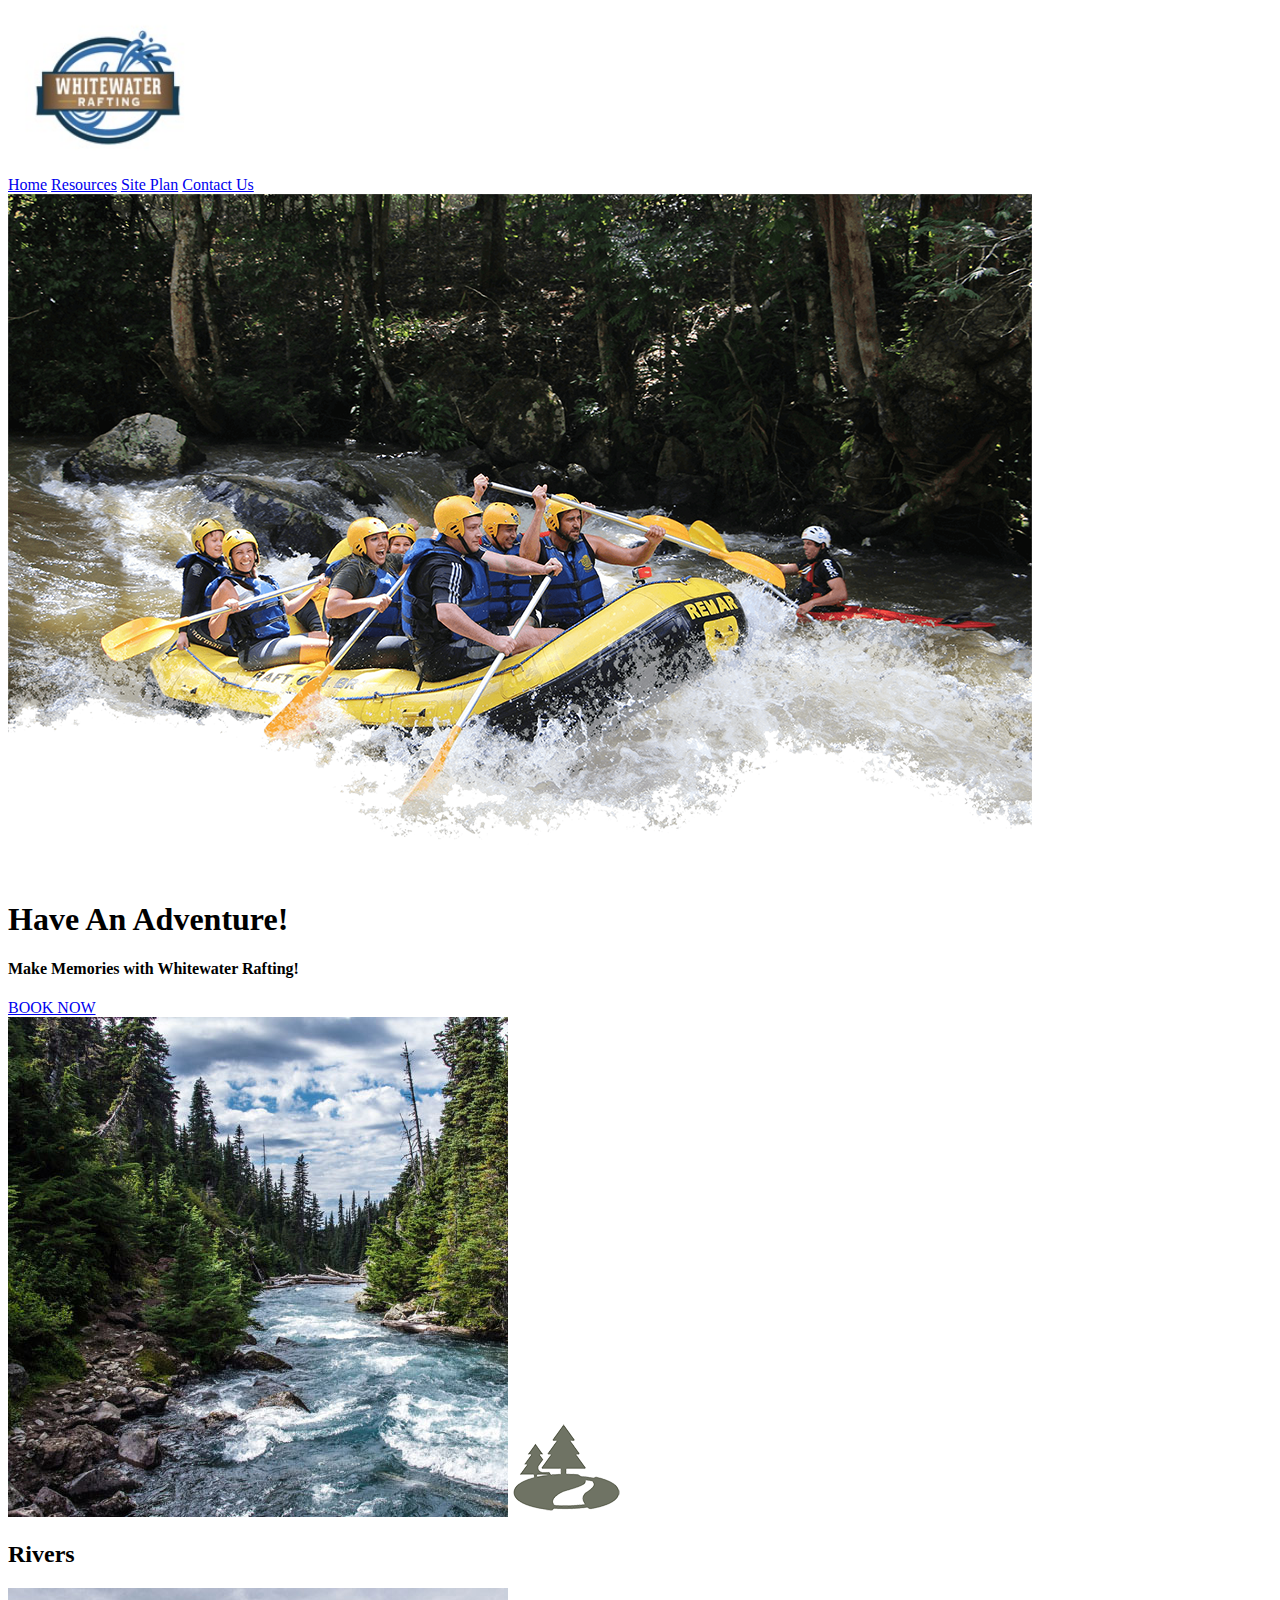
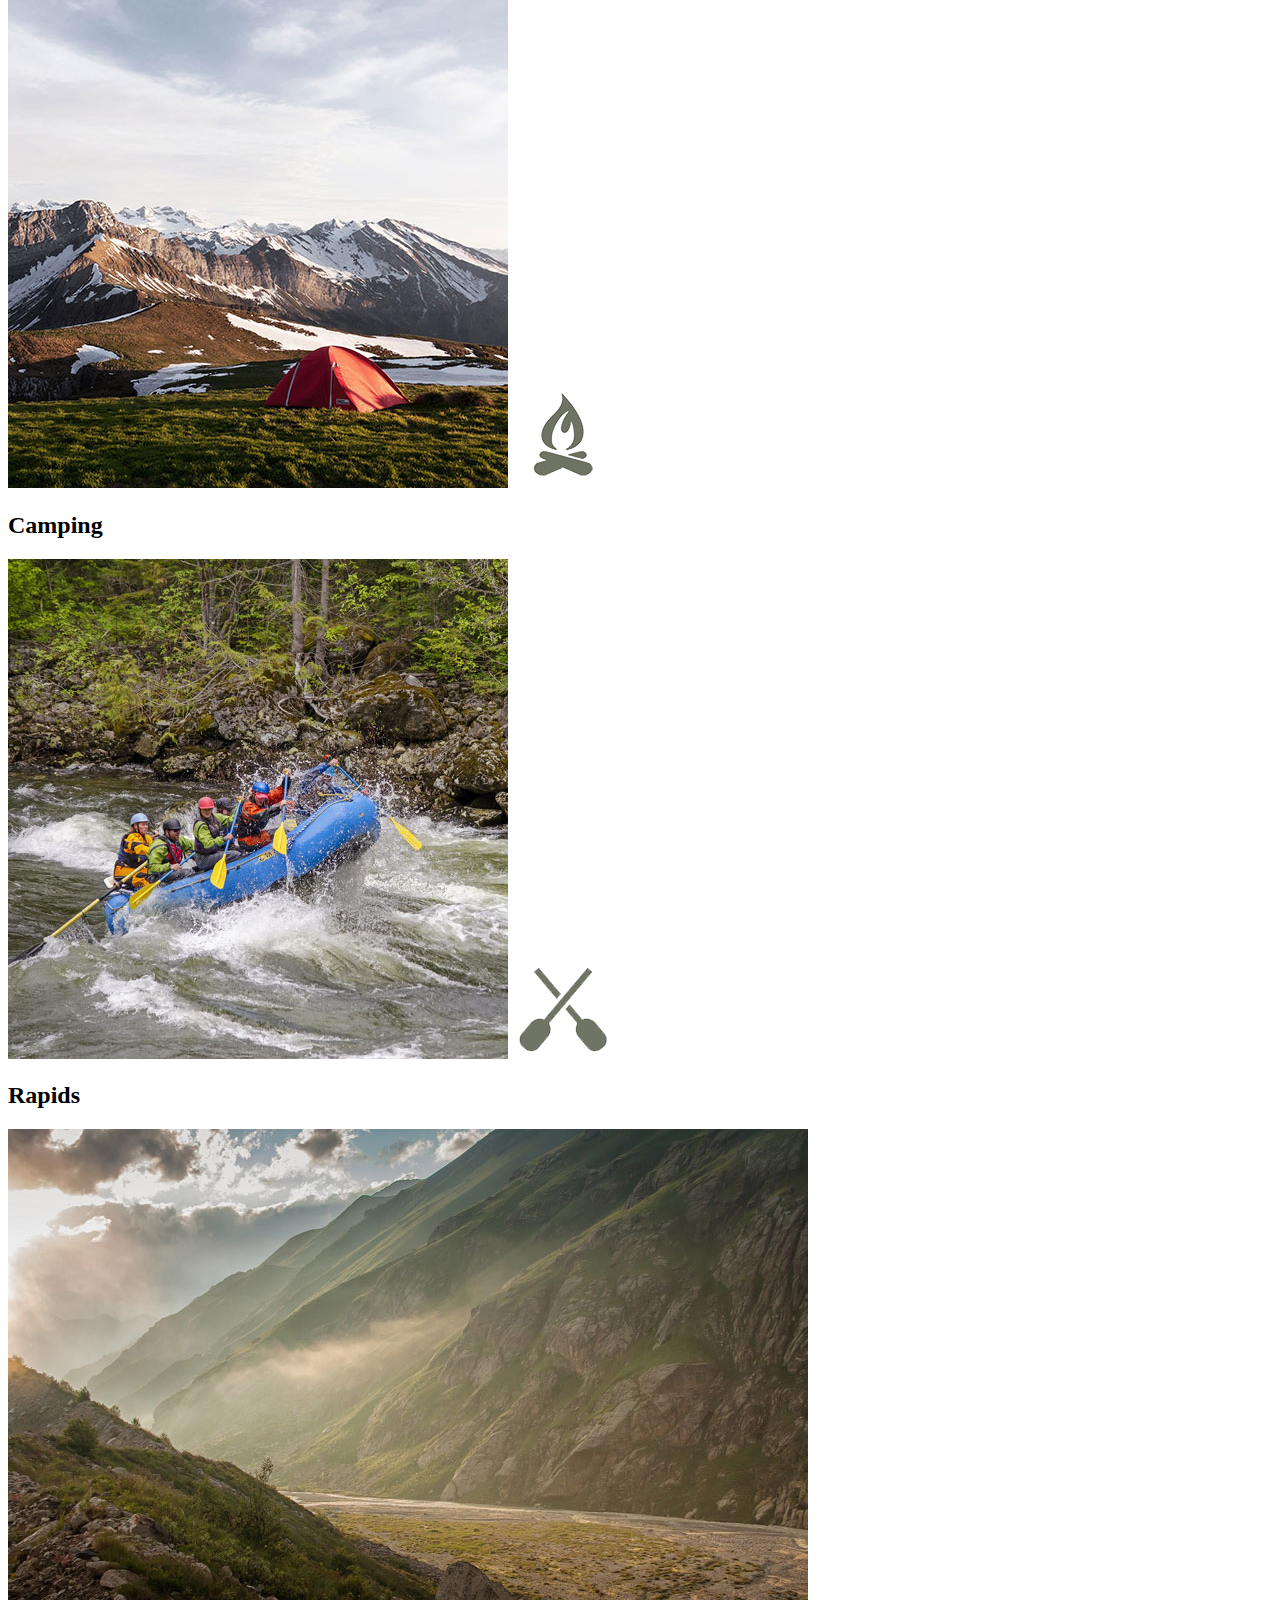
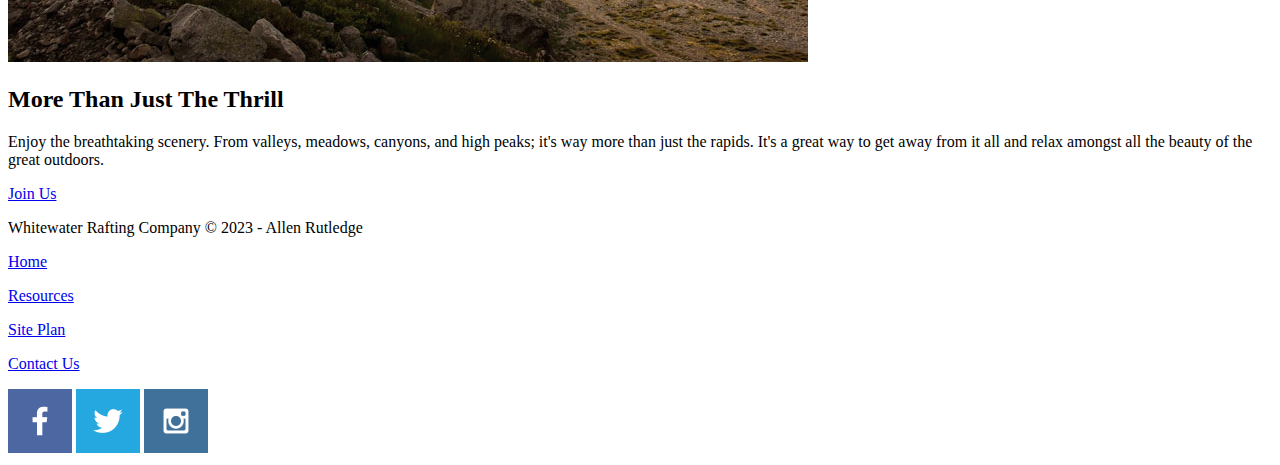
==== wwr/index.html @ f339f9ef "Updated Index page for WWR" ====
<!DOCTYPE html>
<html lang="en">
<head>
    <meta charset="UTF-8">
    <meta http-equiv="X-UA-Compatible" content="IE=edge">
    <meta name="viewport" content="width=device-width, initial-scale=1.0">
    <title>Whitewater Rafting | Home</title>
</head>
<body>
    <header>
        <img class="logo" src="https://AllenRutledge.github.io/wdd130-rutledge/wwr/images/Picture1.jpg" width="200" alt="Logo image" />
        <nav>
            <a href="index.html">Home</a>
            <a href="resources.html">Resources</a>
            <a href="site-plan-rafting.html">Site Plan</a>
            <a href="contact.html">Contact Us</a>
        </nav>
    </header>
    <div id="hero">
        <div id="herobox">
            <img src="https://AllenRutledge.github.io/wdd130-rutledge/wwr/images/hero.png" alt="People rafting as a team">
        </div>
        <section id="heromsg">
            <h1 class="home-title">Have An Adventure!</h1>
            <h4>Make Memories with Whitewater Rafting!</h4>
            <div class="buttonbox">
                <a class="book" href="contact.html">BOOK NOW</a>
            </div>
        </section>
    </div>
    <main class="homegrid">
        <section class="rivercard">
            <img class="cardimg" src="https://AllenRutledge.github.io/wdd130-rutledge/wwr/images/rivers.jpg" alt="River in a forest">
            <img class="icon" src="https://AllenRutledge.github.io/wdd130-rutledge/wwr/images/river_icon.png" alt="River icon">
            <h2>Rivers</h2>
        </section>
        <section class="campcard">
            <img class="cardimg" src="https://AllenRutledge.github.io/wdd130-rutledge/wwr/images/camping.jpg" alt="Tent near mountains">
            <img class="icon" src="https://AllenRutledge.github.io/wdd130-rutledge/wwr/images/fire_icon.png" alt="Campfire icon">
            <h2>Camping</h2>
        </section>
        <section class="rapidscard">
            <img class="cardimg" src="https://AllenRutledge.github.io/wdd130-rutledge/wwr/images/rapids.jpg" alt="People rafting">
            <img class="icon" src="https://AllenRutledge.github.io/wdd130-rutledge/wwr/images/oars.png" alt="Oars icon">
            <h2>Rapids</h2>
        </section>
        <img class="mountain" src="https://AllenRutledge.github.io/wdd130-rutledge/wwr/images/mountains.jpg" alt="Mountains on a cloudy day with the sun peeking out">
        <section class="msg">
            <h2>More Than Just The Thrill</h2>
            <p>Enjoy the breathtaking scenery. From valleys, meadows, canyons, and high peaks; it's way more than just the rapids. It's a great way to get away from it all and relax amongst all the beauty of the great outdoors. </p>
            <a class='join' href="resources.html">Join Us</a>
        </section>
    </main>
    <footer>
        <p>Whitewater Rafting Company © 2023 - Allen Rutledge</p>
        <p><a href="index.html">Home</a></p>
        <p><a href="resources.html">Resources</a></p>
        <p><a href="site-plan-rafting.html">Site Plan</a></p>
        <p><a href="contact.html">Contact Us</a></p>
        <div class="social">
            <a href="https://facebook.com">
                <img src="https://AllenRutledge.github.io/wdd130-rutledge/wwr/images/facebook.png" alt="Facebook icon"></a>
            <a href="https://twitter.com">
                <img src="https://AllenRutledge.github.io/wdd130-rutledge/wwr/images/twitter.png" alt="Twitter icon"></a>
            <a href="https://instagram.com">
                <img src="https://AllenRutledge.github.io/wdd130-rutledge/wwr/images/instagram.png" alt="Instagram icon"></a>
        </div>
    </footer>
</body>
</html>
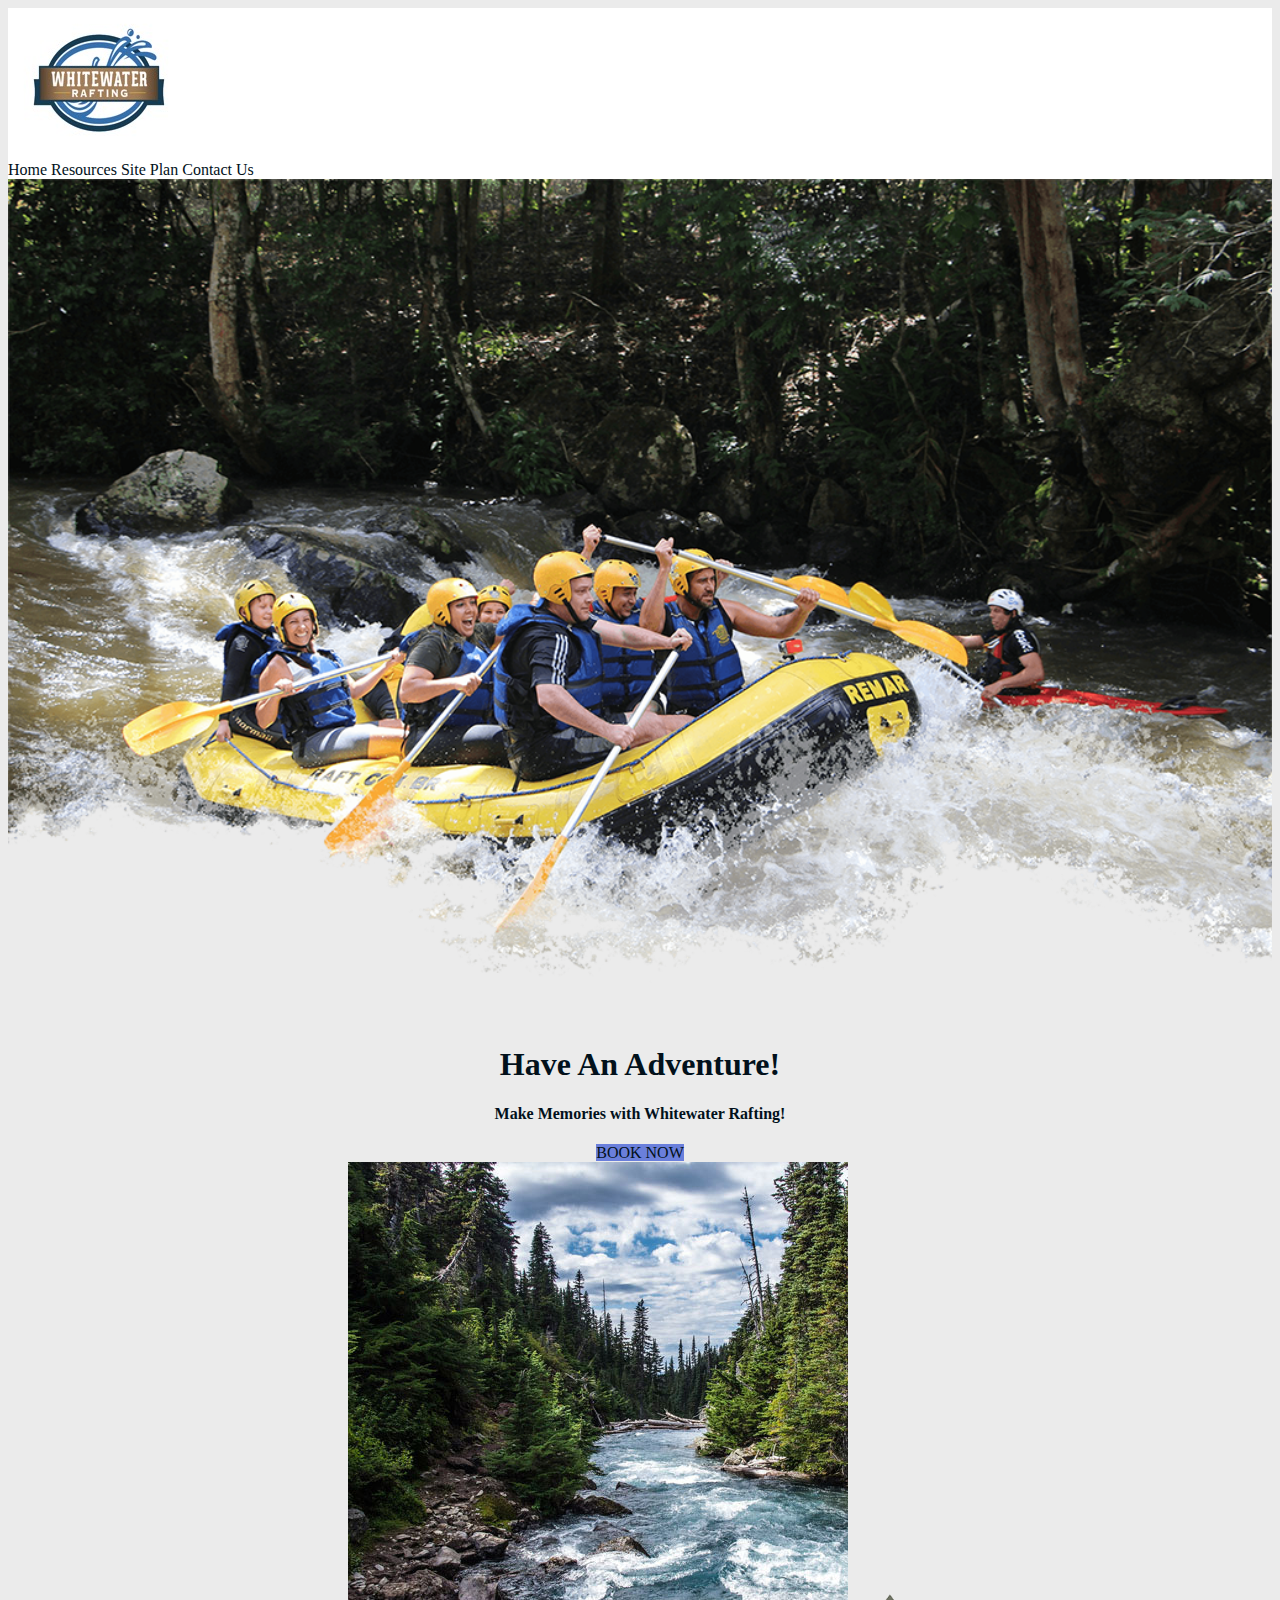
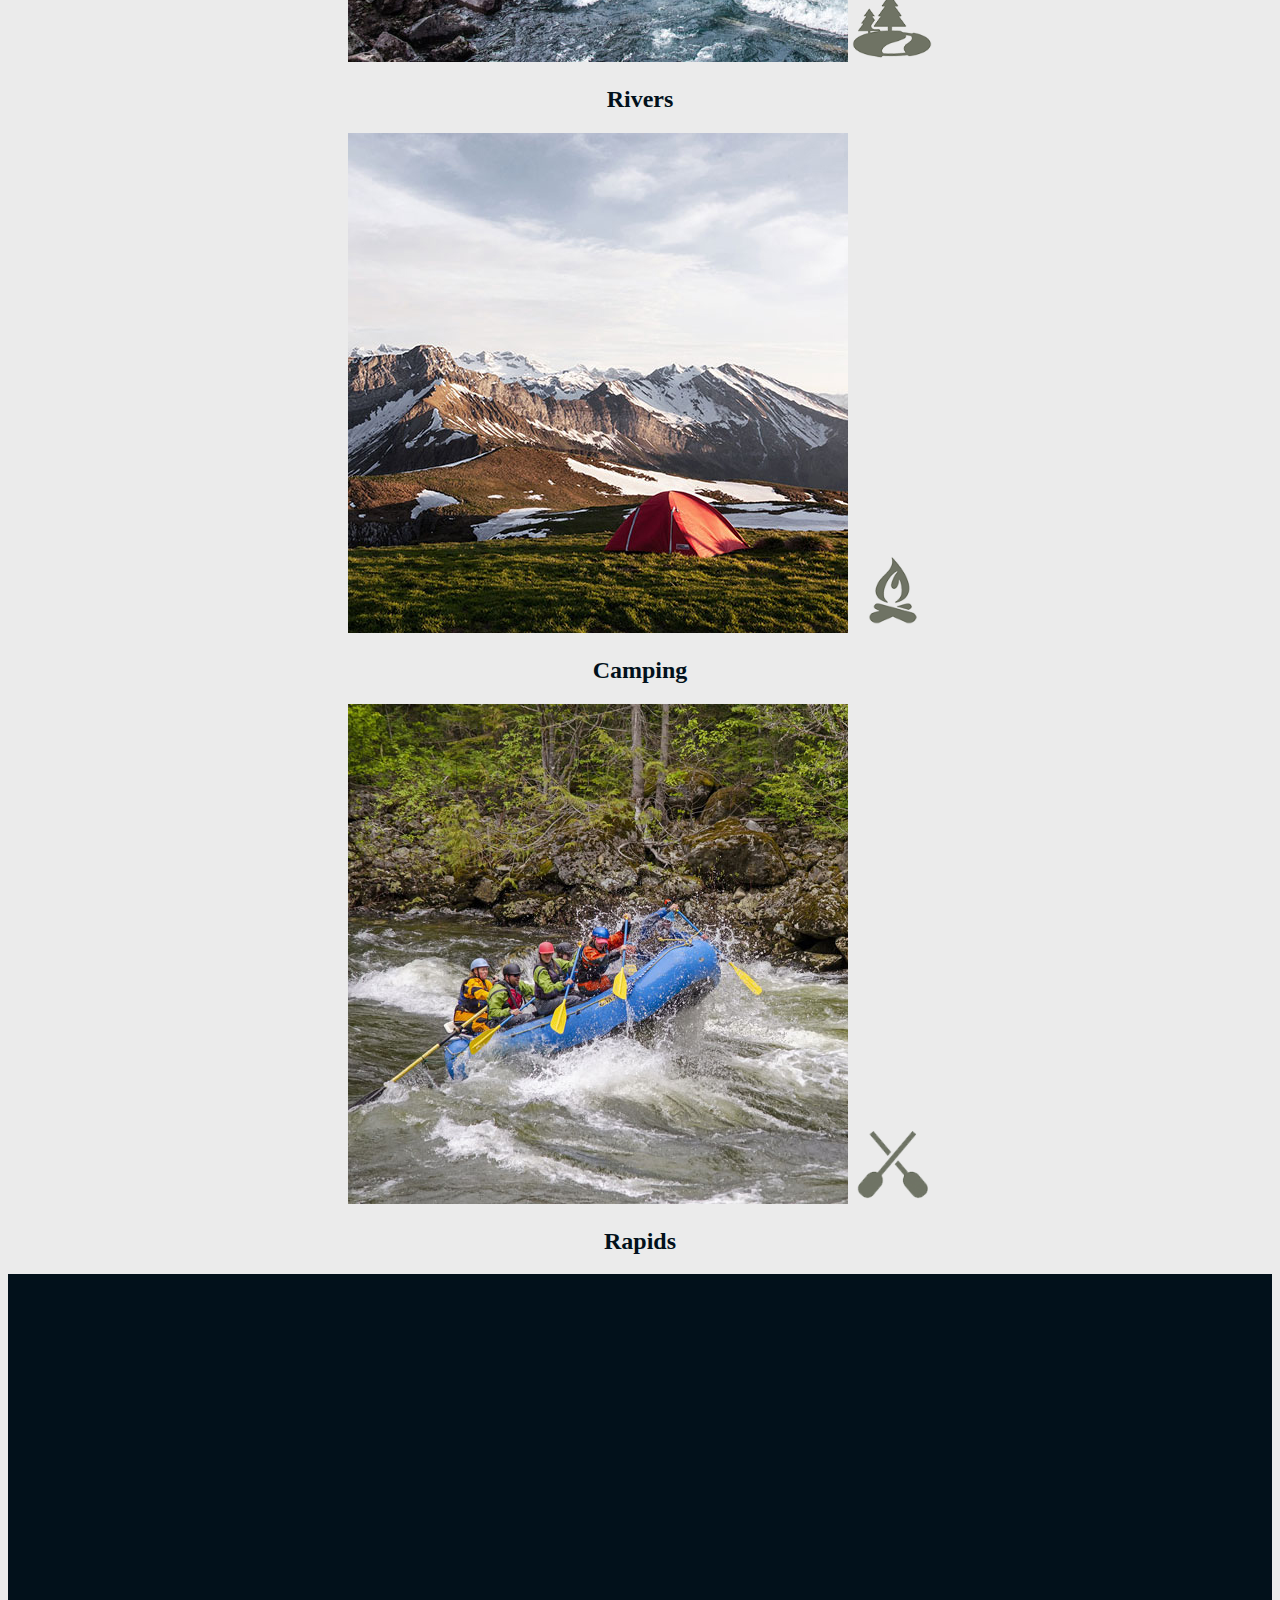
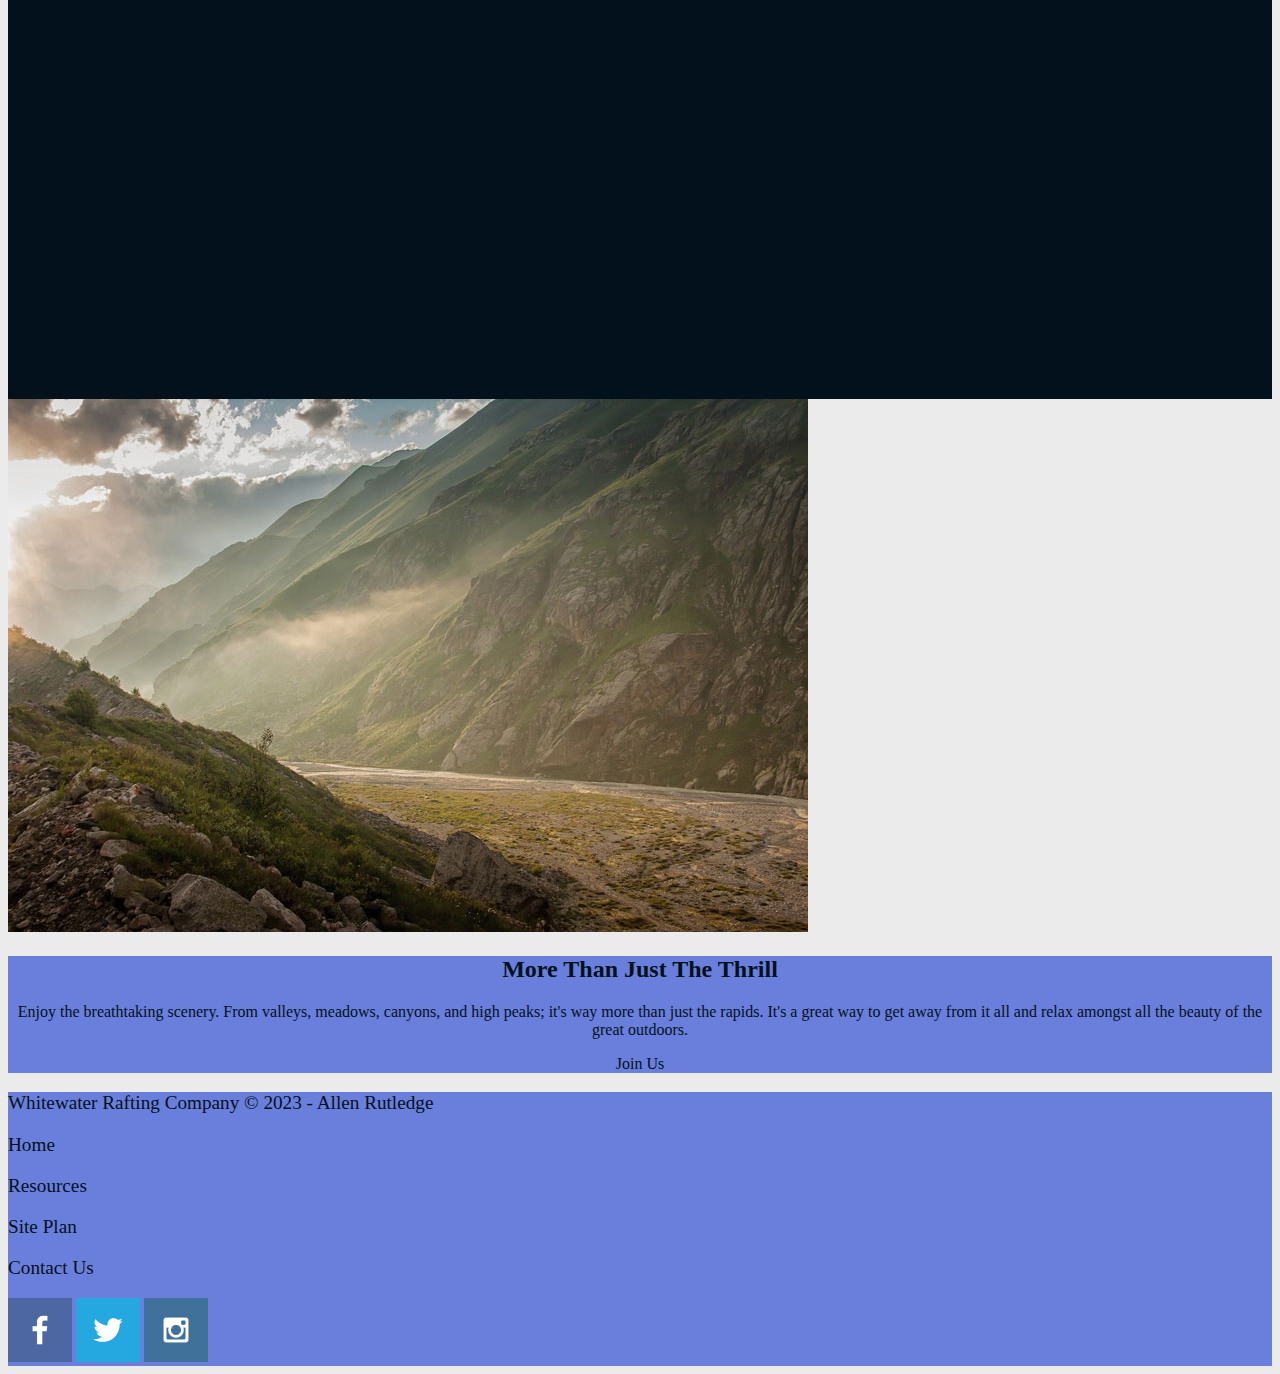
==== commit cec7c01c: "Changed some labeling on the WWR index page, and added a CSS file for it. Moreover, added an HTML an" ====
--- a/wwr/index.html
+++ b/wwr/index.html
@@ -4,67 +4,71 @@
     <meta charset="UTF-8">
     <meta http-equiv="X-UA-Compatible" content="IE=edge">
     <meta name="viewport" content="width=device-width, initial-scale=1.0">
+    <link rel="stylesheet" href="styles/styles.css">
     <title>Whitewater Rafting | Home</title>
 </head>
 <body>
-    <header>
-        <img class="logo" src="https://AllenRutledge.github.io/wdd130-rutledge/wwr/images/Picture1.jpg" width="200" alt="Logo image" />
-        <nav>
-            <a href="index.html">Home</a>
-            <a href="resources.html">Resources</a>
-            <a href="site-plan-rafting.html">Site Plan</a>
-            <a href="contact.html">Contact Us</a>
-        </nav>
-    </header>
-    <div id="hero">
-        <div id="herobox">
-            <img src="https://AllenRutledge.github.io/wdd130-rutledge/wwr/images/hero.png" alt="People rafting as a team">
+    <div id="stuff">
+        <header>
+            <img class="logo" src="https://AllenRutledge.github.io/wdd130-rutledge/wwr/images/Picture1.jpg" alt="Logo image">
+            <nav>
+                <a href="index.html">Home</a>
+                <a href="resources.html">Resources</a>
+                <a href="site-plan-rafting.html">Site Plan</a>
+                <a href="contact.html">Contact Us</a>
+            </nav>
+        </header>
+        <div id="hero">
+            <div id="herobox">
+                <img id="heroimg" src="https://AllenRutledge.github.io/wdd130-rutledge/wwr/images/hero.png" alt="People rafting as a team">
+            </div>
+            <section id="heromsg">
+                <h1 class="home-title">Have An Adventure!</h1>
+                <h4>Make Memories with Whitewater Rafting!</h4>
+                <div class="buttonbox">
+                    <a class="book" href="contact.html">BOOK NOW</a>
+                </div>
+            </section>
         </div>
-        <section id="heromsg">
-            <h1 class="home-title">Have An Adventure!</h1>
-            <h4>Make Memories with Whitewater Rafting!</h4>
-            <div class="buttonbox">
-                <a class="book" href="contact.html">BOOK NOW</a>
+        <main class="homegrid">
+            <section class="rivercard">
+                <img class="cardimg" src="https://AllenRutledge.github.io/wdd130-rutledge/wwr/images/rivers.jpg" alt="River in a forest">
+                <img class="icon" src="https://AllenRutledge.github.io/wdd130-rutledge/wwr/images/river_icon.png" alt="River icon">
+                <h2>Rivers</h2>
+            </section>
+            <section class="campcard">
+                <img class="cardimg" src="https://AllenRutledge.github.io/wdd130-rutledge/wwr/images/camping.jpg" alt="Tent near mountains">
+                <img class="icon" src="https://AllenRutledge.github.io/wdd130-rutledge/wwr/images/fire_icon.png" alt="Campfire icon">
+                <h2>Camping</h2>
+            </section>
+            <section class="rapidscard">
+                <img class="cardimg" src="https://AllenRutledge.github.io/wdd130-rutledge/wwr/images/rapids.jpg" alt="People rafting">
+                <img class="icon" src="https://AllenRutledge.github.io/wdd130-rutledge/wwr/images/oars.png" alt="Oars icon">
+                <h2>Rapids</h2>
+            </section>
+            <div id="background"></div>
+            <img class="mountain" src="https://AllenRutledge.github.io/wdd130-rutledge/wwr/images/mountains.jpg" alt="Mountains on a cloudy day with the sun peeking out">
+            <section class="msg">
+                <h2>More Than Just The Thrill</h2>
+                <p>Enjoy the breathtaking scenery. From valleys, meadows, canyons, and high peaks; it's way more than just the rapids. It's a great way to get away from it all and relax amongst all the beauty of the great outdoors. </p>
+                <a class='join' href="resources.html">Join Us</a>
+            </section>
+        </main>
+        <footer>
+            <p>Whitewater Rafting Company © 2023 - Allen Rutledge</p>
+            <p><a href="index.html">Home</a></p>
+            <p><a href="resources.html">Resources</a></p>
+            <p><a href="site-plan-rafting.html">Site Plan</a></p>
+            <p><a href="contact.html">Contact Us</a></p>
+            <div class="social">
+                <a href="https://facebook.com" target="_blank">
+                    <img src="https://AllenRutledge.github.io/wdd130-rutledge/wwr/images/facebook.png" alt="Facebook icon"></a>
+                <a href="https://twitter.com" target="_blank">
+                    <img src="https://AllenRutledge.github.io/wdd130-rutledge/wwr/images/twitter.png" alt="Twitter icon"></a>
+                <a href="https://instagram.com" target="_blank">
+                    <img src="https://AllenRutledge.github.io/wdd130-rutledge/wwr/images/instagram.png" alt="Instagram icon"></a>
             </div>
-        </section>
+        </footer>
     </div>
-    <main class="homegrid">
-        <section class="rivercard">
-            <img class="cardimg" src="https://AllenRutledge.github.io/wdd130-rutledge/wwr/images/rivers.jpg" alt="River in a forest">
-            <img class="icon" src="https://AllenRutledge.github.io/wdd130-rutledge/wwr/images/river_icon.png" alt="River icon">
-            <h2>Rivers</h2>
-        </section>
-        <section class="campcard">
-            <img class="cardimg" src="https://AllenRutledge.github.io/wdd130-rutledge/wwr/images/camping.jpg" alt="Tent near mountains">
-            <img class="icon" src="https://AllenRutledge.github.io/wdd130-rutledge/wwr/images/fire_icon.png" alt="Campfire icon">
-            <h2>Camping</h2>
-        </section>
-        <section class="rapidscard">
-            <img class="cardimg" src="https://AllenRutledge.github.io/wdd130-rutledge/wwr/images/rapids.jpg" alt="People rafting">
-            <img class="icon" src="https://AllenRutledge.github.io/wdd130-rutledge/wwr/images/oars.png" alt="Oars icon">
-            <h2>Rapids</h2>
-        </section>
-        <img class="mountain" src="https://AllenRutledge.github.io/wdd130-rutledge/wwr/images/mountains.jpg" alt="Mountains on a cloudy day with the sun peeking out">
-        <section class="msg">
-            <h2>More Than Just The Thrill</h2>
-            <p>Enjoy the breathtaking scenery. From valleys, meadows, canyons, and high peaks; it's way more than just the rapids. It's a great way to get away from it all and relax amongst all the beauty of the great outdoors. </p>
-            <a class='join' href="resources.html">Join Us</a>
-        </section>
-    </main>
-    <footer>
-        <p>Whitewater Rafting Company © 2023 - Allen Rutledge</p>
-        <p><a href="index.html">Home</a></p>
-        <p><a href="resources.html">Resources</a></p>
-        <p><a href="site-plan-rafting.html">Site Plan</a></p>
-        <p><a href="contact.html">Contact Us</a></p>
-        <div class="social">
-            <a href="https://facebook.com">
-                <img src="https://AllenRutledge.github.io/wdd130-rutledge/wwr/images/facebook.png" alt="Facebook icon"></a>
-            <a href="https://twitter.com">
-                <img src="https://AllenRutledge.github.io/wdd130-rutledge/wwr/images/twitter.png" alt="Twitter icon"></a>
-            <a href="https://instagram.com">
-                <img src="https://AllenRutledge.github.io/wdd130-rutledge/wwr/images/instagram.png" alt="Instagram icon"></a>
-        </div>
-    </footer>
 </body>
 </html>--- a/wwr/styles/styles.css
+++ b/wwr/styles/styles.css
@@ -0,0 +1,45 @@
+#stuff{
+    margin:0 auto;
+}
+nav a, #heromsg h1, #heromsg h4, .buttonbox, main section{
+    text-align:center;
+}
+#background{
+    height:725px;
+    background-color:#02111B;
+}
+
+body{
+    background-color:#EBEBEB;
+    color:#02111B;
+}
+header{
+    background-color:#FFFFFF;
+    color:#02111B;
+}
+nav a:hover, .book:hover, .join:hover, footer a:hover{
+    background-color:#34435E;
+    color:#EBEBEB;
+}
+.book, .join, .msg, footer{
+    background-color:#6A7FDB;
+    color:#02111B;
+}
+nav a, .home-title, h4, .msg h2, .msg p, footer a{
+    color:#02111B;
+}
+.icon{
+    width:80px;
+}
+#heroimg{
+    width:100%;
+}
+nav a, .book, .join, footer a{
+    text-decoration: none;
+}
+footer p{
+    font-size:1.2em;
+}
+footer p a:hover{
+    text-decoration:underline;
+}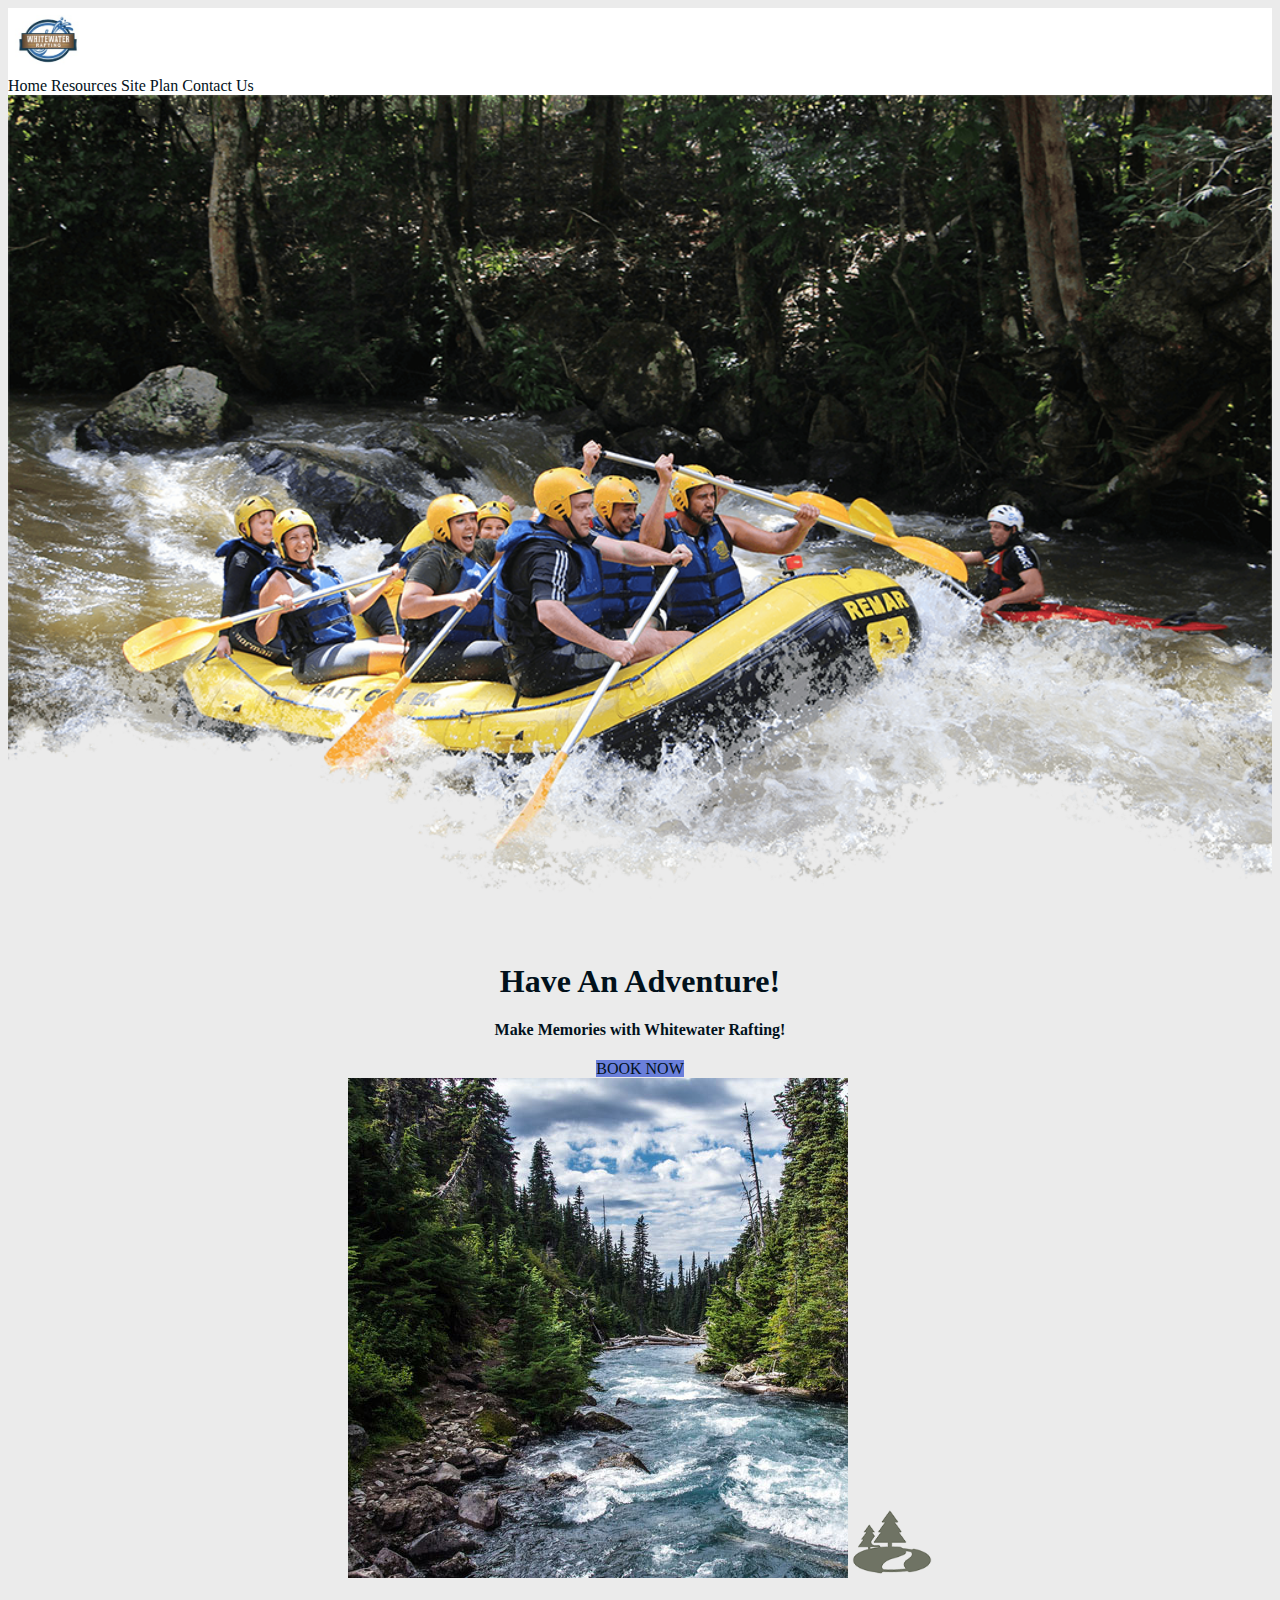
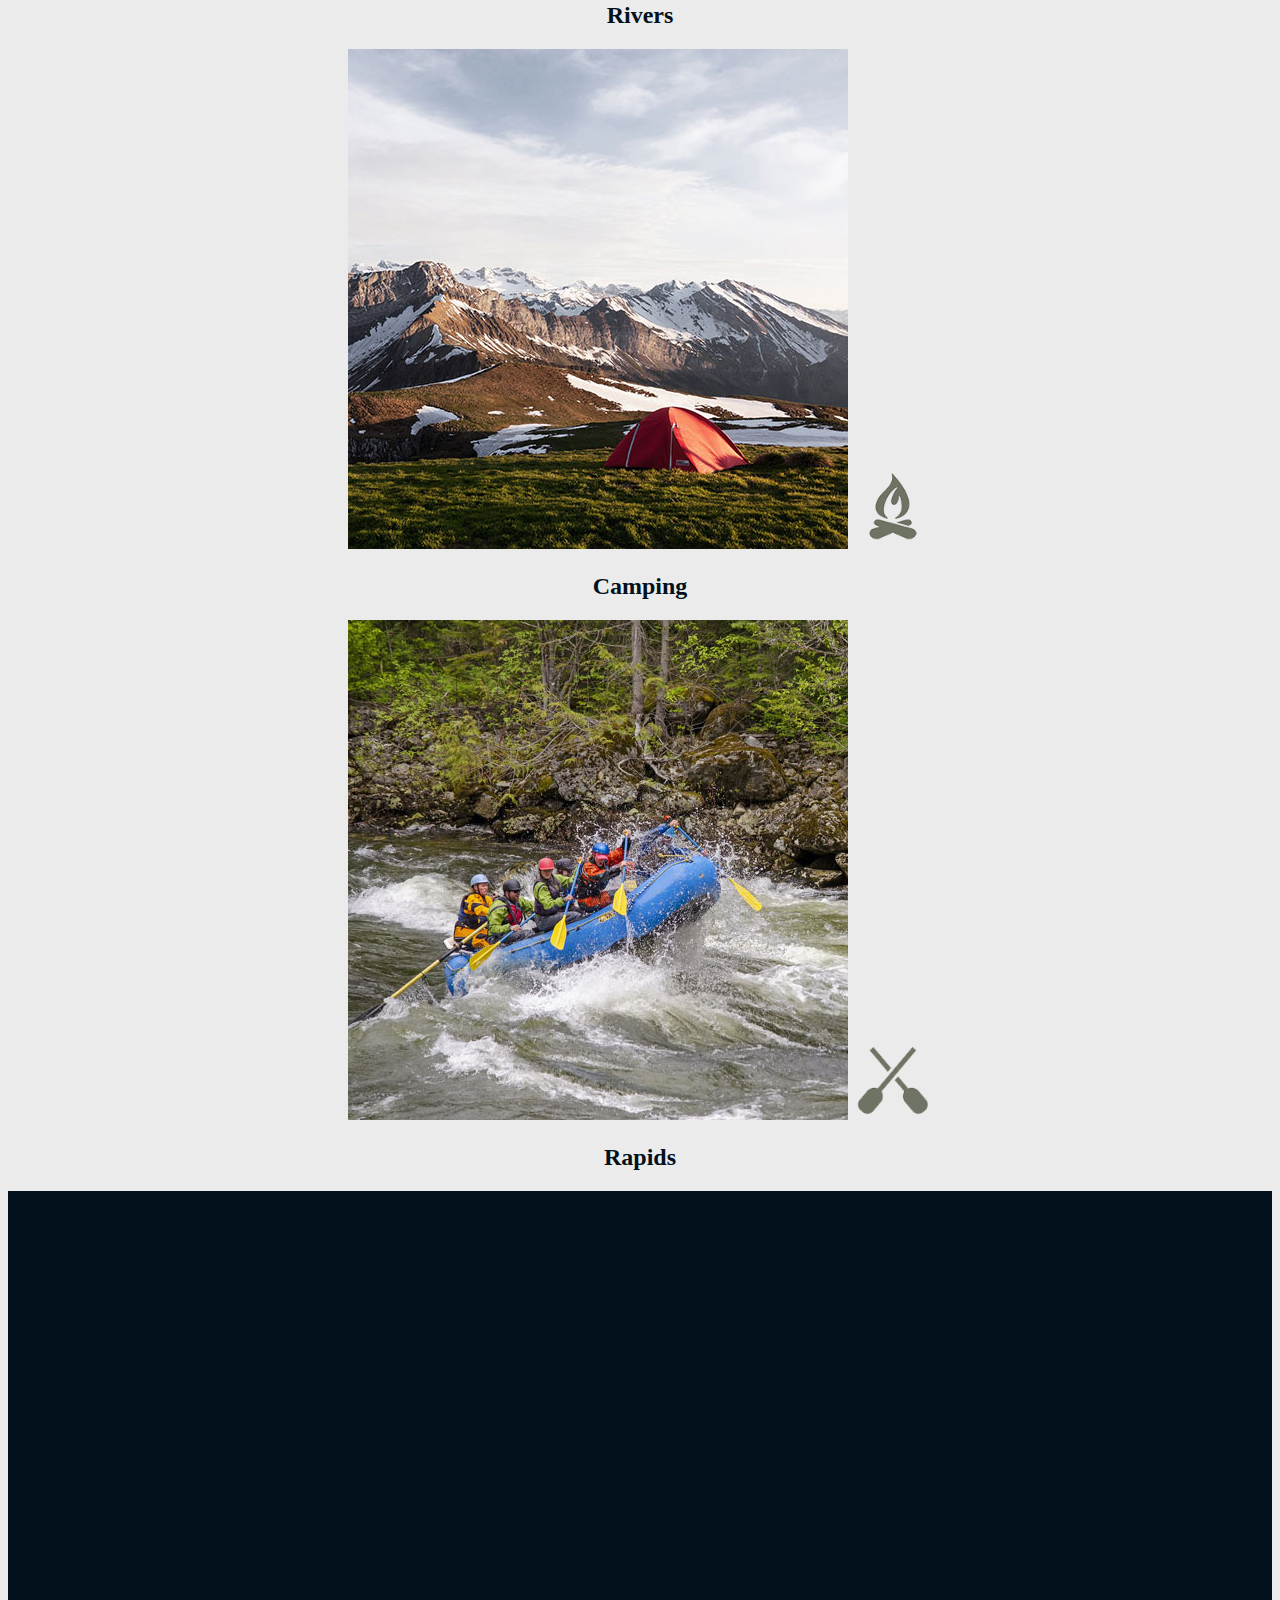
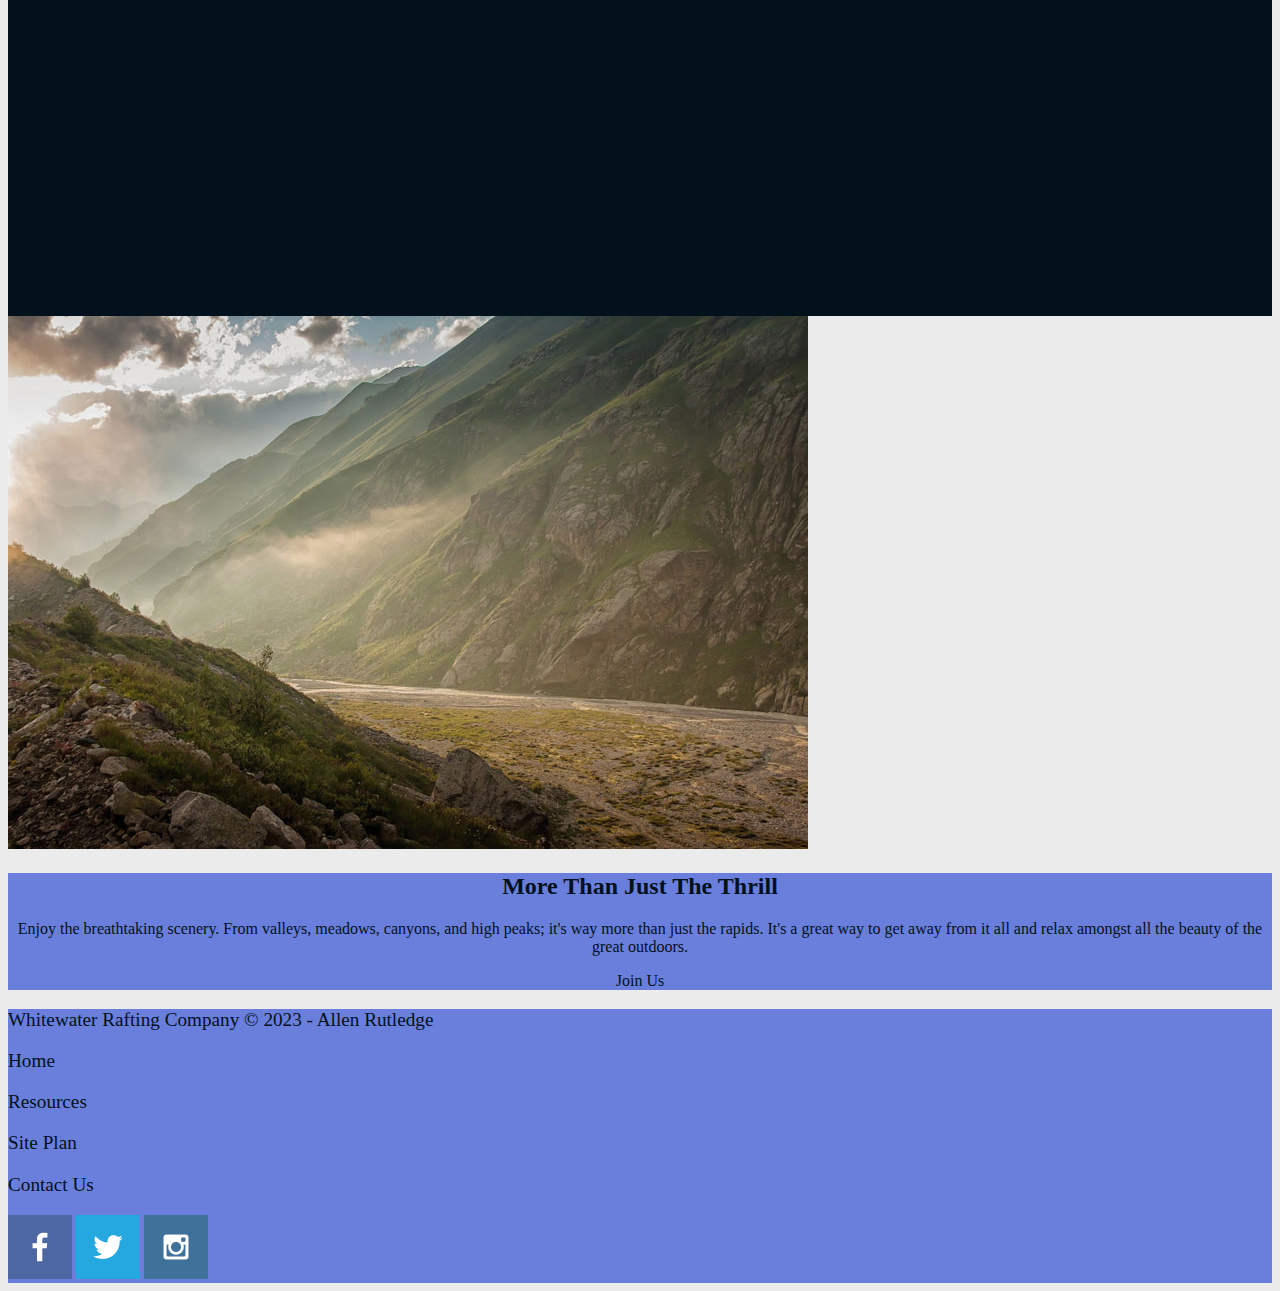
==== commit 08e547d3: "Fixed problems with naming, changed width of logo, and max width of content." ====
--- a/wwr/index.html
+++ b/wwr/index.html
@@ -8,9 +8,9 @@
     <title>Whitewater Rafting | Home</title>
 </head>
 <body>
-    <div id="stuff">
+    <div id="content">
         <header>
-            <img class="logo" src="https://AllenRutledge.github.io/wdd130-rutledge/wwr/images/Picture1.jpg" alt="Logo image">
+            <img id="logo" src="https://AllenRutledge.github.io/wdd130-rutledge/wwr/images/Picture1.jpg" alt="Logo image">
             <nav>
                 <a href="index.html">Home</a>
                 <a href="resources.html">Resources</a>
--- a/wwr/styles/styles.css
+++ b/wwr/styles/styles.css
@@ -1,5 +1,6 @@
-#stuff{
+#content{
     margin:0 auto;
+    max-width:1600px;
 }
 nav a, #heromsg h1, #heromsg h4, .buttonbox, main section{
     text-align:center;
@@ -28,8 +29,8 @@
 nav a, .home-title, h4, .msg h2, .msg p, footer a{
     color:#02111B;
 }
-.icon{
-    width:80px;
+.icon, #logo{
+    width: 80px;
 }
 #heroimg{
     width:100%;
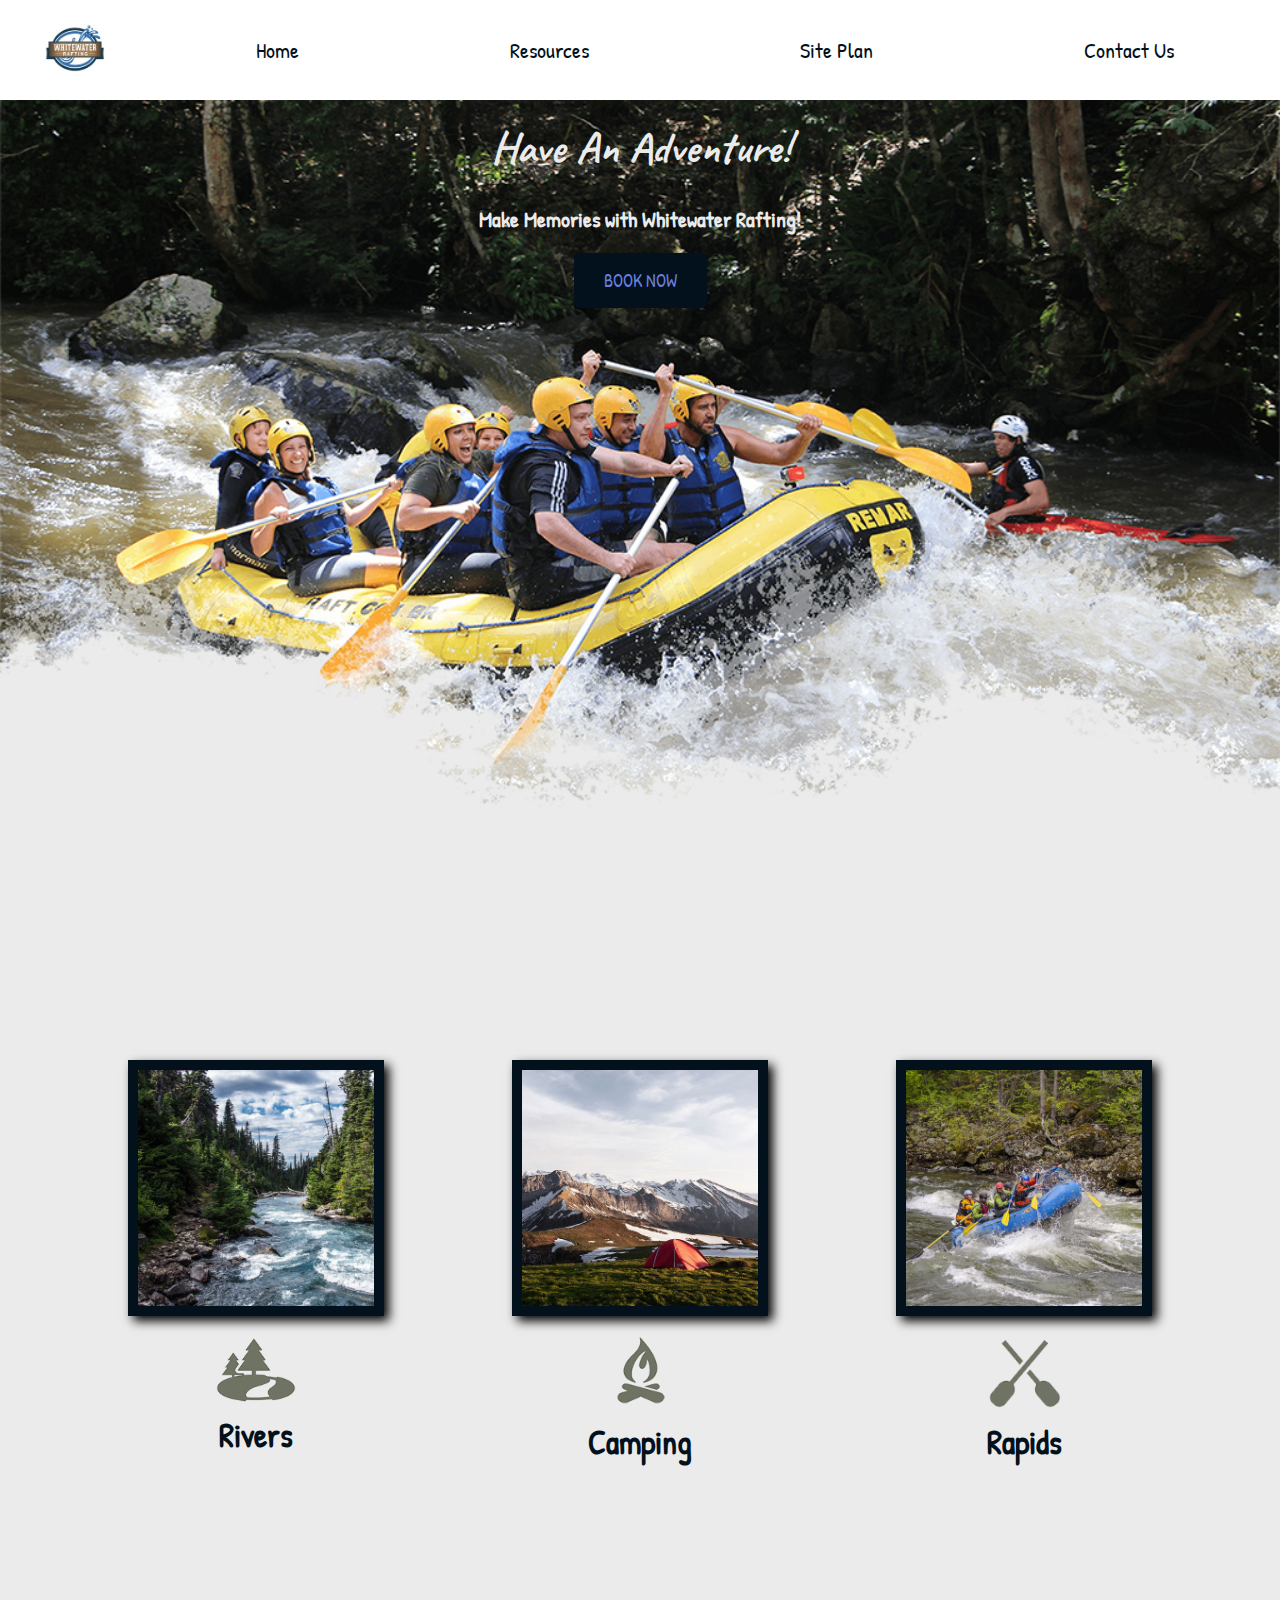
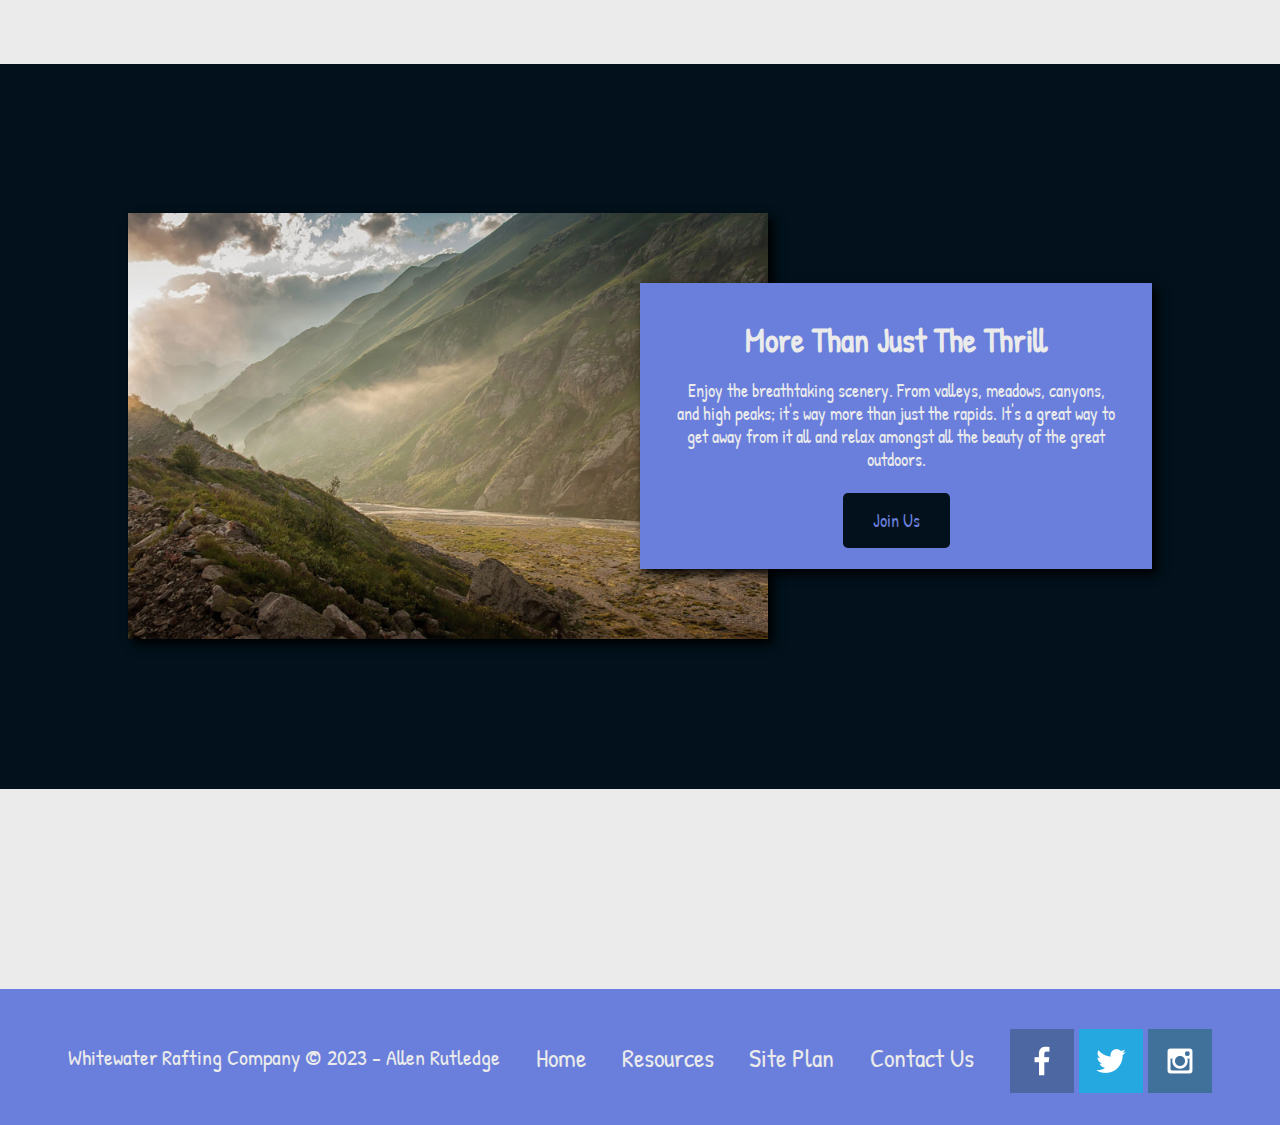
==== commit 17548e85: "Adjusted wwr/index.html and added grid elements and finishing touches to wwr/styles/styles.css" ====
--- a/wwr/index.html
+++ b/wwr/index.html
@@ -10,10 +10,12 @@
 <body>
     <div id="content">
         <header>
-            <img id="logo" src="https://AllenRutledge.github.io/wdd130-rutledge/wwr/images/Picture1.jpg" alt="Logo image">
+            <a id="logolink" href="index.html">
+                <img id="logo" src="https://AllenRutledge.github.io/wdd130-rutledge/wwr/images/Picture1.jpg" alt="Logo image">
+            </a>
             <nav>
                 <a href="index.html">Home</a>
-                <a href="resources.html">Resources</a>
+                <a href="#">Resources</a>
                 <a href="site-plan-rafting.html">Site Plan</a>
                 <a href="contact.html">Contact Us</a>
             </nav>
@@ -23,7 +25,7 @@
                 <img id="heroimg" src="https://AllenRutledge.github.io/wdd130-rutledge/wwr/images/hero.png" alt="People rafting as a team">
             </div>
             <section id="heromsg">
-                <h1 class="home-title">Have An Adventure!</h1>
+                <h1 class="hometitle">Have An Adventure!</h1>
                 <h4>Make Memories with Whitewater Rafting!</h4>
                 <div class="buttonbox">
                     <a class="book" href="contact.html">BOOK NOW</a>
--- a/wwr/styles/styles.css
+++ b/wwr/styles/styles.css
@@ -1,46 +1,230 @@
+@import url('https://fonts.googleapis.com/css2?family=Caveat:wght@600&display=swap');
+@import url('https://fonts.googleapis.com/css2?family=Patrick+Hand&display=swap');
+
+:root {
+  --primary-color:#EBEBEB;
+  --secondary-color:#34435E;
+  --accent1-color:#6A7FDB;
+  --accent2-color:#02111B;
+
+  --heading-font:Caveat,Helvetica,sans-serif;
+  --paragraph-font:"Patrick Hand",Arial,sans-serif;
+
+  --headline-color-on-white:#34435E;
+  --headline-color-on-color:#EBEBEB;
+  --paragraph-color-on-white:#02111B;
+  --paragraph-color-on-color:#EBEBEB;
+  --paragraph-background-color:#6A7FDB;
+  --nav-link-color:#6A7FDB;
+  --nav-background-color:#02111B;
+  --nav-hover-link-color:#EBEBEB;
+  --nav-hover-background-color:#34435E;
+}
 #content{
     margin:0 auto;
     max-width:1600px;
 }
+.hometitle{
+    font-family:var(--heading-font);
+    color:var(--headline-color-on-color);
+    font-size:2em;
+    margin-top:20px;
+}
+#heromsg h4{
+    font-size:1em;
+    color:var(--headline-color-on-color);
+}
+.book,.join{
+    font-size:18px;
+    padding:15px 30px;
+    margin-top:50px;
+    border-radius:5px;
+    text-decoration:none;
+    background-color:var(--nav-background-color);
+    color:var(--nav-link-color);
+}
+.msg p{
+    font-size:.8em;
+    padding-bottom:15px;
+    color:var(--paragraph-color-on-color);
+}
+.msg{
+    padding:35px;
+}
+.msg h2{
+    color:var(--paragraph-color-on-color);
+}
+footer p a{
+    font-size:1.2em;
+    color:var(--paragraph-color-on-color);
+    text-decoration:none;
+}
+footer .social img{
+    padding-top:15px;
+}
+nav a{
+    padding:35px;
+    color:var(--paragraph-color-on-white);
+    text-decoration:none;
+}
+.icon{
+    padding-top:10px;
+}
+.rivercard,.campcard,.rapidscard{
+    margin:200px 0;
+}
+main section img{
+    box-sizing:border-box;
+}
+.cardimg{
+    width:100%;
+    border:10px solid var(--nav-background-color);
+    transition:transform .5s;
+    box-shadow:5px 5px 10px black;
+}
+.cardimg:hover{
+    opacity:.6;
+    transform:scale(1.1);
+}
 nav a, #heromsg h1, #heromsg h4, .buttonbox, main section{
     text-align:center;
 }
+body{
+    background-color:var(--headline-color-on-color);
+    font-family:var(--paragraph-font);
+    font-size:22px;
+    color:var(--nav-background-color);
+    margin:0;
+    padding:0;
+}
+h2{
+    margin:0;
+}
+header{
+    background-color:#FFFFFF;
+    color:var(--paragraph-color-on-white);
+    display:grid;
+    grid-template-columns:150px auto;
+}
+nav a:hover, .book:hover, .join:hover, footer a:hover{
+    background-color:var(--nav-hover-background-color);
+    color:var(--nav-hover-link-color);
+}
+.icon, #logo{
+    width:80px;
+}
+#heroimg{
+    width:100%;
+}
+footer p a:hover{
+    text-decoration:underline;
+}
+#hero{
+    display:grid;
+    grid-template-columns:1fr 3fr 1fr;
+    margin-top:-100px;
+}
+#herobox{
+    grid-column:1/4;
+    grid-row:1/3;
+    z-index:-1;
+}
+#heromsg{
+    grid-column:2/3;
+    grid-row:1/2;
+    margin-top:100px;
+}
+nav{
+    display:flex;
+    justify-content:space-around;
+}
+#logolink{
+    padding-top:5px;
+    justify-self:center;
+    align-self:center;
+}
+.homegrid{
+    display:grid;
+    grid-template-columns:repeat(10,1fr);
+}
+.rivercard{
+    grid-column:2/4;
+    grid-row:2/3;
+}
+.campcard{
+    grid-column:5/7;
+    grid-row:2/3;
+}
+.rapidscard{
+    grid-column:8/10;
+    grid-row:2/3;
+}
 #background{
     height:725px;
-    background-color:#02111B;
-}
-
-body{
-    background-color:#EBEBEB;
-    color:#02111B;
-}
-header{
-    background-color:#FFFFFF;
-    color:#02111B;
-}
-nav a:hover, .book:hover, .join:hover, footer a:hover{
-    background-color:#34435E;
-    color:#EBEBEB;
-}
-.book, .join, .msg, footer{
-    background-color:#6A7FDB;
-    color:#02111B;
-}
-nav a, .home-title, h4, .msg h2, .msg p, footer a{
-    color:#02111B;
-}
-.icon, #logo{
-    width: 80px;
-}
-#heroimg{
+    background-color:var(--nav-background-color);
+    grid-column:1/11;
+    grid-row:4/9;   
+}
+.mountain{
     width:100%;
-}
-nav a, .book, .join, footer a{
-    text-decoration: none;
-}
-footer p{
-    font-size:1.2em;
-}
-footer p a:hover{
-    text-decoration:underline;
+    grid-column:2/7;
+    grid-row:5/8;
+    box-shadow:5px 5px 10px black;
+}
+.msg{
+    background-color:var(--paragraph-background-color);
+    padding:35px;
+    grid-column:6/10;
+    grid-row:6/7;
+    box-shadow:5px 5px 10px black;
+}
+footer{
+    padding:25px 50px;
+    margin-top:200px;
+    background-color:var(--paragraph-background-color);
+    color:var(--paragraph-color-on-color);
+    display:flex;
+    justify-content:space-around;
+    align-items:center;
+}
+@media screen and (max-width:900px) {
+    #hero, .homegrid{
+        display:block;
+        height:auto;
+    }
+    nav, footer{
+        flex-direction:column;
+    }
+    nav a{
+        display:block;
+        padding:15px;
+    }
+    #hero{
+        margin-top:0;
+    }
+    #heromsg{
+        margin-top:0;
+    }
+    #heromsg h4{
+        display:none;
+    }
+    .hometitle{
+        font-size:25px;
+        color:#6f7364;
+    }
+    .riverscard, .campingcard, .rapidscard { 
+        margin:50px auto;
+        width:60%;
+    }
+    #background{
+        display:none;
+    }
+    .mountains, .msg{
+        width:80%;
+        display:block;
+        margin:0 auto;
+    }
+    footer{
+        margin-top:25px;
+    }
 }